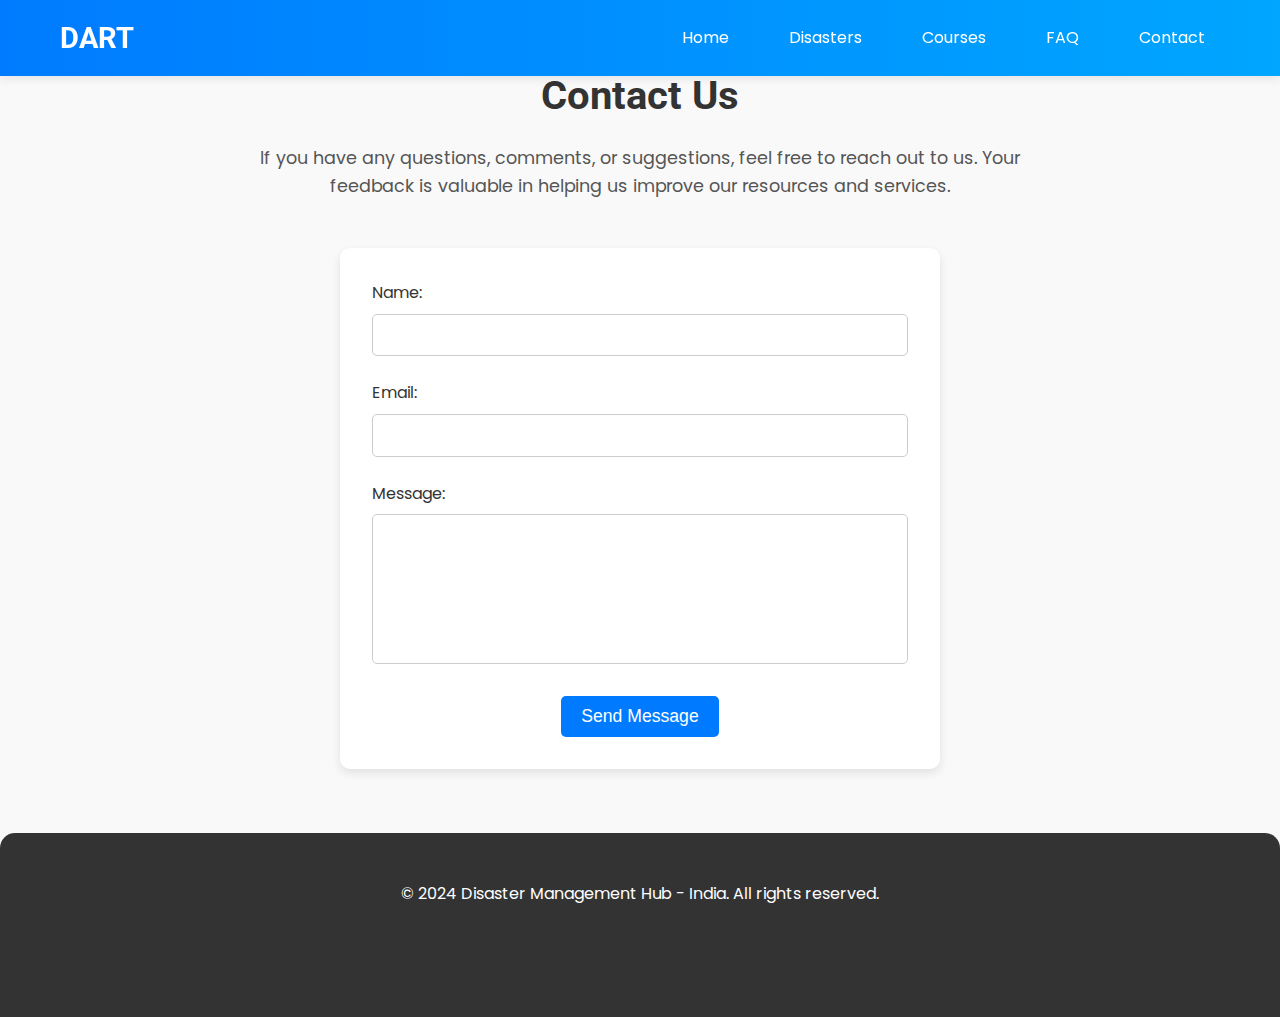
==== contact.html @ 25036c58 "ADDED FILES" ====
<!DOCTYPE html>
<html lang="en">
<head>
    <meta charset="UTF-8">
    <meta name="viewport" content="width=device-width, initial-scale=1.0">
    <title>DART</title>
    <link rel="stylesheet" href="common.css">
    <link rel="stylesheet" href="contact.css">
</head>
<body>
    <nav class="navbar">
        <div class="container">
            <h1>DART</h1>
            <ul>
                <li><a href="index.html">Home</a></li>
                <li><a href="disasters.html">Disasters</a></li>
                <li><a href="courses.html">Courses</a></li>
                <li><a href="faq.html">FAQ</a></li>
                <li><a href="contact.html">Contact</a></li>
            </ul>
        </div>
    </nav>

    <section id="contact" class="section contact-section">
        <div class="container">
            <h2>Contact Us</h2>
            <p>If you have any questions, comments, or suggestions, feel free to reach out to us. Your feedback is valuable in helping us improve our resources and services.</p>
            <form action="#" method="post" class="contact-form">
                <div class="form-group">
                    <label for="name">Name:</label>
                    <input type="text" id="name" name="name" required>
                </div>
                <div class="form-group">
                    <label for="email">Email:</label>
                    <input type="email" id="email" name="email" required>
                </div>
                <div class="form-group">
                    <label for="message">Message:</label>
                    <textarea id="message" name="message" rows="5" required></textarea>
                </div>
                <button type="submit" class="btn-submit">Send Message</button>
            </form>
        </div>
    </section>

    <footer>
        <div class="container">
            <p>&copy; 2024 Disaster Management Hub - India. All rights reserved.</p>
            <div class="social-icons">
                <a href="#"><i class="fab fa-facebook"></i></a>
                <a href="#"><i class="fab fa-twitter"></i></a>
                <a href="#"><i class="fab fa-instagram"></i></a>
            </div>
        </div>
    </footer>
</body>
</html>
---- common.css ----
/* Import Google Fonts */
@import url('https://fonts.googleapis.com/css2?family=Poppins:wght@300;400;600&family=Roboto:wght@400;700&display=swap');

/* Reset and Base Styles */
* {
  margin: 0;
  padding: 0;
  box-sizing: border-box;
}

body {
  font-family: 'Poppins', sans-serif;
  line-height: 1.6;
  background-color: #f8f9fa;
  color: #333;
}

h1, h2, h3 {
  font-family: 'Roboto', sans-serif;
}

.container {
  max-width: 1200px;
  margin: 0 auto;
  padding: 0 20px;
}

/* Navbar */
.navbar {
  background: linear-gradient(90deg, #007BFF, #00A6FF);
  color: white;
  padding: 15px 0;
  position: fixed;
  top: 0;
  width: 100%;
  z-index: 1000;
  box-shadow: 0 2px 10px rgba(0, 0, 0, 0.1);
}

.navbar .container {
  display: flex;
  justify-content: space-between;
  align-items: center;
}

.navbar h1 {
  font-size: 1.8rem;
  color: #fff;
  animation: fadeInDown 0.5s ease-out;
}

.navbar ul {
  list-style: none;
  display: flex;
}

.navbar ul li {
  margin-left: 30px;
  animation: fadeInDown 0.5s ease-out;
  animation-delay: calc(0.1s * var(--i));
}

.navbar ul li a {
  color: white;
  font-size: 1rem;
  padding: 10px 15px;
  text-decoration: none;
  transition: all 0.3s ease;
  border-radius: 5px;
}

.navbar ul li a:hover {
  background-color: rgba(255, 255, 255, 0.2);
  transform: translateY(-3px);
}

/* Footer */
footer {
  background-color: #333;
  color: #fff;
  padding: 3rem 0;
  text-align: center;
}

.social-icons {
  margin-top: 1.5rem;
}

.social-icons a {
  color: #fff;
  font-size: 1.5rem;
  margin: 0 10px;
  transition: color 0.3s ease;
}

.social-icons a:hover {
  color: #007BFF;
}

/* Responsive Design */
@media (max-width: 768px) {
  .navbar ul {
    display: none;
  }
}

/* Animations */
@keyframes fadeIn {
  from { opacity: 0; }
  to { opacity: 1; }
}

@keyframes fadeInUp {
  from {
    opacity: 0;
    transform: translateY(20px);
  }
  to {
    opacity: 1;
    transform: translateY(0);
  }
}

@keyframes fadeInDown {
  from {
    opacity: 0;
    transform: translateY(-20px);
  }
  to {
    opacity: 1;
    transform: translateY(0);
  }
}

@keyframes slideInDown {
  from {
    transform: translateY(-100px);
    opacity: 0;
  }
  to {
    transform: translateY(0);
    opacity: 1;
  }
}

@keyframes slideInUp {
  from {
    transform: translateY(100px);
    opacity: 0;
  }
  to {
    transform: translateY(0);
    opacity: 1;
  }
}

@keyframes slideInLeft {
  from {
    transform: translateX(-100px);
    opacity: 0;
  }
  to {
    transform: translateX(0);
    opacity: 1;
  }
}
---- contact.css ----
/* Contact Section */
.contact-section {
    padding: 4rem 0;
    background-color: #f9f9f9;
    text-align: center;
    animation: fadeIn 1s ease-out;
}

.contact-section h2 {
    font-size: 2.5rem;
    color: #333;
    margin-bottom: 1rem;
    animation: fadeInDown 1.2s ease-out;
}

.contact-section p {
    font-size: 1.1rem;
    color: #555;
    margin-bottom: 3rem;
    max-width: 800px;
    margin-left: auto;
    margin-right: auto;
    animation: fadeInUp 1.5s ease-out;
}

/* Contact Form */
.contact-form {
    max-width: 600px;
    margin: 0 auto;
    padding: 2rem;
    background-color: #fff;
    border-radius: 10px;
    box-shadow: 0 4px 10px rgba(0, 0, 0, 0.1);
    animation: fadeInUp 1.3s ease-out;
}

.form-group {
    margin-bottom: 1.5rem;
    text-align: left;
}

.form-group label {
    display: block;
    margin-bottom: 0.5rem;
    color: #333;
}

.form-group input,
.form-group textarea {
    width: 100%;
    padding: 0.8rem;
    border: 1px solid #ccc;
    border-radius: 5px;
    transition: border-color 0.3s ease;
    resize: none; /* Prevents resizing of the textarea */
}

.form-group textarea {
    height: 150px; /* Set a fixed height for the textarea */
}

.form-group input:focus,
.form-group textarea:focus {
    border-color: #007BFF;
    outline: none;
}

.btn-submit {
    background-color: #007BFF;
    color: white;
    padding: 10px 20px;
    border: none;
    border-radius: 5px;
    cursor: pointer;
    transition: all 0.3s ease;
    font-size: 1.1rem;
}

.btn-submit:hover {
    background-color: #0056b3;
    box-shadow: 0 4px 10px rgba(0, 123, 255, 0.5);
}

/* Footer */
footer {
    background-color: #333;
    color: #fff;
    padding: 3rem 0;
    text-align: center;
    border-top-left-radius: 15px;
    border-top-right-radius: 15px;
}

.social-icons {
    margin-top: 1.5rem;
}

.social-icons a {
    color: #fff;
    font-size: 1.5rem;
    margin: 0 10px;
    transition: color 0.3s ease;
}

.social-icons a:hover {
    color: #007BFF;
}

/* Animations */
@keyframes fadeIn {
    from { opacity: 0; }
    to { opacity: 1; }
}

@keyframes fadeInDown {
    from { opacity: 0; transform: translateY(-30px); }
    to { opacity: 1; transform: translateY(0); }
}

@keyframes fadeInUp {
    from { opacity: 0; transform: translateY(30px); }
    to { opacity: 1; transform: translateY(0); }
}

/* Responsive Design */
@media (max-width: 768px) {
    .contact-section h2 {
        font-size: 2rem;
    }
    
    .contact-form {
        padding: 1.5rem;
    }
}
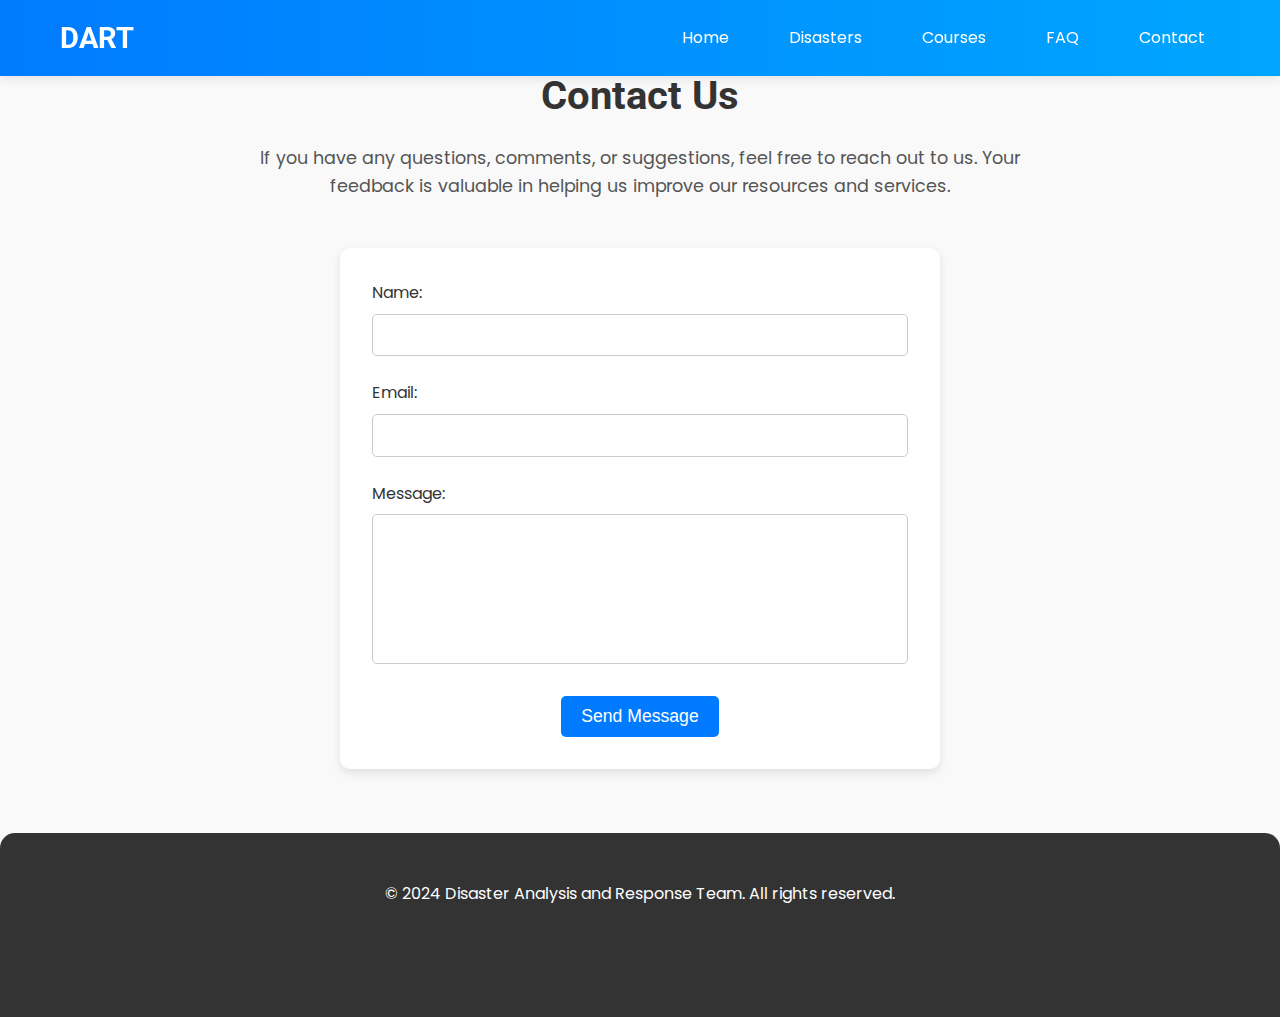
==== commit 1fd40887: "Added images and organised" ====
--- a/contact.html
+++ b/contact.html
@@ -4,8 +4,8 @@
     <meta charset="UTF-8">
     <meta name="viewport" content="width=device-width, initial-scale=1.0">
     <title>DART</title>
-    <link rel="stylesheet" href="common.css">
-    <link rel="stylesheet" href="contact.css">
+    <link rel="stylesheet" href="/css/common.css">
+    <link rel="stylesheet" href="/css/contact.css">
 </head>
 <body>
     <nav class="navbar">
@@ -45,7 +45,7 @@
 
     <footer>
         <div class="container">
-            <p>&copy; 2024 Disaster Management Hub - India. All rights reserved.</p>
+            <p>&copy; 2024 Disaster Analysis and Response Team. All rights reserved.</p>
             <div class="social-icons">
                 <a href="#"><i class="fab fa-facebook"></i></a>
                 <a href="#"><i class="fab fa-twitter"></i></a>
--- a/css/common.css
+++ b/css/common.css
@@ -0,0 +1,166 @@
+/* Import Google Fonts */
+@import url('https://fonts.googleapis.com/css2?family=Poppins:wght@300;400;600&family=Roboto:wght@400;700&display=swap');
+
+/* Reset and Base Styles */
+* {
+  margin: 0;
+  padding: 0;
+  box-sizing: border-box;
+}
+
+body {
+  font-family: 'Poppins', sans-serif;
+  line-height: 1.6;
+  background-color: #f8f9fa;
+  color: #333;
+}
+
+h1, h2, h3 {
+  font-family: 'Roboto', sans-serif;
+}
+
+.container {
+  max-width: 1200px;
+  margin: 0 auto;
+  padding: 0 20px;
+}
+
+/* Navbar */
+.navbar {
+  background: linear-gradient(90deg, #007BFF, #00A6FF);
+  color: white;
+  padding: 15px 0;
+  position: fixed;
+  top: 0;
+  width: 100%;
+  z-index: 1000;
+  box-shadow: 0 2px 10px rgba(0, 0, 0, 0.1);
+}
+
+.navbar .container {
+  display: flex;
+  justify-content: space-between;
+  align-items: center;
+}
+
+.navbar h1 {
+  font-size: 1.8rem;
+  color: #fff;
+  animation: fadeInDown 0.5s ease-out;
+}
+
+.navbar ul {
+  list-style: none;
+  display: flex;
+}
+
+.navbar ul li {
+  margin-left: 30px;
+  animation: fadeInDown 0.5s ease-out;
+  animation-delay: calc(0.1s * var(--i));
+}
+
+.navbar ul li a {
+  color: white;
+  font-size: 1rem;
+  padding: 10px 15px;
+  text-decoration: none;
+  transition: all 0.3s ease;
+  border-radius: 5px;
+}
+
+.navbar ul li a:hover {
+  background-color: rgba(255, 255, 255, 0.2);
+  transform: translateY(-3px);
+}
+
+/* Footer */
+footer {
+  background-color: #333;
+  color: #fff;
+  padding: 3rem 0;
+  text-align: center;
+}
+
+.social-icons {
+  margin-top: 1.5rem;
+}
+
+.social-icons a {
+  color: #fff;
+  font-size: 1.5rem;
+  margin: 0 10px;
+  transition: color 0.3s ease;
+}
+
+.social-icons a:hover {
+  color: #007BFF;
+}
+
+/* Responsive Design */
+@media (max-width: 768px) {
+  .navbar ul {
+    display: none;
+  }
+}
+
+/* Animations */
+@keyframes fadeIn {
+  from { opacity: 0; }
+  to { opacity: 1; }
+}
+
+@keyframes fadeInUp {
+  from {
+    opacity: 0;
+    transform: translateY(20px);
+  }
+  to {
+    opacity: 1;
+    transform: translateY(0);
+  }
+}
+
+@keyframes fadeInDown {
+  from {
+    opacity: 0;
+    transform: translateY(-20px);
+  }
+  to {
+    opacity: 1;
+    transform: translateY(0);
+  }
+}
+
+@keyframes slideInDown {
+  from {
+    transform: translateY(-100px);
+    opacity: 0;
+  }
+  to {
+    transform: translateY(0);
+    opacity: 1;
+  }
+}
+
+@keyframes slideInUp {
+  from {
+    transform: translateY(100px);
+    opacity: 0;
+  }
+  to {
+    transform: translateY(0);
+    opacity: 1;
+  }
+}
+
+@keyframes slideInLeft {
+  from {
+    transform: translateX(-100px);
+    opacity: 0;
+  }
+  to {
+    transform: translateX(0);
+    opacity: 1;
+  }
+}--- a/css/contact.css
+++ b/css/contact.css
@@ -0,0 +1,134 @@
+/* Contact Section */
+.contact-section {
+    padding: 4rem 0;
+    background-color: #f9f9f9;
+    text-align: center;
+    animation: fadeIn 1s ease-out;
+}
+
+.contact-section h2 {
+    font-size: 2.5rem;
+    color: #333;
+    margin-bottom: 1rem;
+    animation: fadeInDown 1.2s ease-out;
+}
+
+.contact-section p {
+    font-size: 1.1rem;
+    color: #555;
+    margin-bottom: 3rem;
+    max-width: 800px;
+    margin-left: auto;
+    margin-right: auto;
+    animation: fadeInUp 1.5s ease-out;
+}
+
+/* Contact Form */
+.contact-form {
+    max-width: 600px;
+    margin: 0 auto;
+    padding: 2rem;
+    background-color: #fff;
+    border-radius: 10px;
+    box-shadow: 0 4px 10px rgba(0, 0, 0, 0.1);
+    animation: fadeInUp 1.3s ease-out;
+}
+
+.form-group {
+    margin-bottom: 1.5rem;
+    text-align: left;
+}
+
+.form-group label {
+    display: block;
+    margin-bottom: 0.5rem;
+    color: #333;
+}
+
+.form-group input,
+.form-group textarea {
+    width: 100%;
+    padding: 0.8rem;
+    border: 1px solid #ccc;
+    border-radius: 5px;
+    transition: border-color 0.3s ease;
+    resize: none; /* Prevents resizing of the textarea */
+}
+
+.form-group textarea {
+    height: 150px; /* Set a fixed height for the textarea */
+}
+
+.form-group input:focus,
+.form-group textarea:focus {
+    border-color: #007BFF;
+    outline: none;
+}
+
+.btn-submit {
+    background-color: #007BFF;
+    color: white;
+    padding: 10px 20px;
+    border: none;
+    border-radius: 5px;
+    cursor: pointer;
+    transition: all 0.3s ease;
+    font-size: 1.1rem;
+}
+
+.btn-submit:hover {
+    background-color: #0056b3;
+    box-shadow: 0 4px 10px rgba(0, 123, 255, 0.5);
+}
+
+/* Footer */
+footer {
+    background-color: #333;
+    color: #fff;
+    padding: 3rem 0;
+    text-align: center;
+    border-top-left-radius: 15px;
+    border-top-right-radius: 15px;
+}
+
+.social-icons {
+    margin-top: 1.5rem;
+}
+
+.social-icons a {
+    color: #fff;
+    font-size: 1.5rem;
+    margin: 0 10px;
+    transition: color 0.3s ease;
+}
+
+.social-icons a:hover {
+    color: #007BFF;
+}
+
+/* Animations */
+@keyframes fadeIn {
+    from { opacity: 0; }
+    to { opacity: 1; }
+}
+
+@keyframes fadeInDown {
+    from { opacity: 0; transform: translateY(-30px); }
+    to { opacity: 1; transform: translateY(0); }
+}
+
+@keyframes fadeInUp {
+    from { opacity: 0; transform: translateY(30px); }
+    to { opacity: 1; transform: translateY(0); }
+}
+
+/* Responsive Design */
+@media (max-width: 768px) {
+    .contact-section h2 {
+        font-size: 2rem;
+    }
+    
+    .contact-form {
+        padding: 1.5rem;
+    }
+}
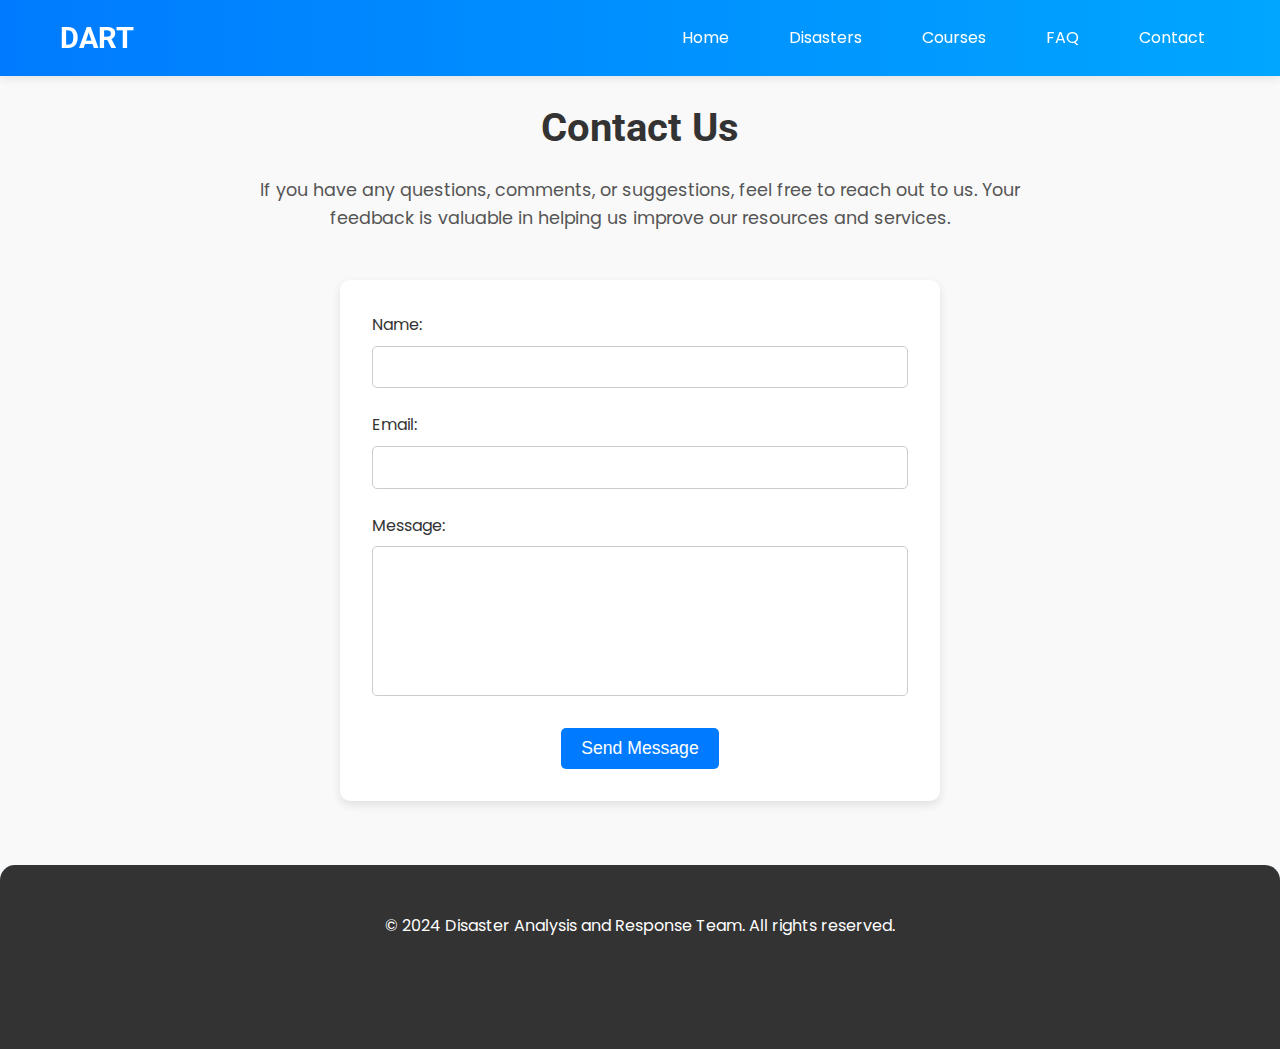
==== commit 228453e1: "Small design changes and Added an emergency alert message page" ====
--- a/contact.html
+++ b/contact.html
@@ -11,6 +11,7 @@
     <nav class="navbar">
         <div class="container">
             <h1>DART</h1>
+            <div class="hamburger">&#9776;</div>
             <ul>
                 <li><a href="index.html">Home</a></li>
                 <li><a href="disasters.html">Disasters</a></li>
@@ -53,5 +54,15 @@
             </div>
         </div>
     </footer>
+
+    <script>
+        const hamburger = document.querySelector('.hamburger');
+        const navMenu = document.querySelector('.navbar ul');
+      
+        hamburger.addEventListener('click', () => {
+          navMenu.classList.toggle('active');
+        });
+      </script>
+      
 </body>
 </html>
--- a/css/common.css
+++ b/css/common.css
@@ -163,4 +163,45 @@
     transform: translateX(0);
     opacity: 1;
   }
-}+}
+
+/* Hamburger Menu Icon */
+.hamburger {
+  display: none;
+  cursor: pointer;
+  font-size: 1.8rem;
+  color: white;
+  transition: color 0.3s ease;
+}
+
+.hamburger:hover {
+  color: rgba(255, 255, 255, 0.7);
+}
+
+/* For mobile screens, show hamburger and hide the navbar */
+@media (max-width: 768px) {
+  .hamburger {
+    display: block;
+  }
+
+  .navbar ul {
+    display: none;
+    flex-direction: column;
+    position: absolute;
+    top: 60px;
+    right: 0;
+    background-color: rgba(0, 123, 255, 0.9);
+    width: 100%;
+    padding: 20px 0;
+    text-align: center;
+    box-shadow: 0 8px 10px rgba(0, 0, 0, 0.1);
+  }
+
+  .navbar ul.active {
+    display: flex;
+  }
+
+  .navbar ul li {
+    margin: 10px 0;
+  }
+}
--- a/css/contact.css
+++ b/css/contact.css
@@ -9,6 +9,7 @@
 .contact-section h2 {
     font-size: 2.5rem;
     color: #333;
+    margin-top: 2rem;
     margin-bottom: 1rem;
     animation: fadeInDown 1.2s ease-out;
 }
